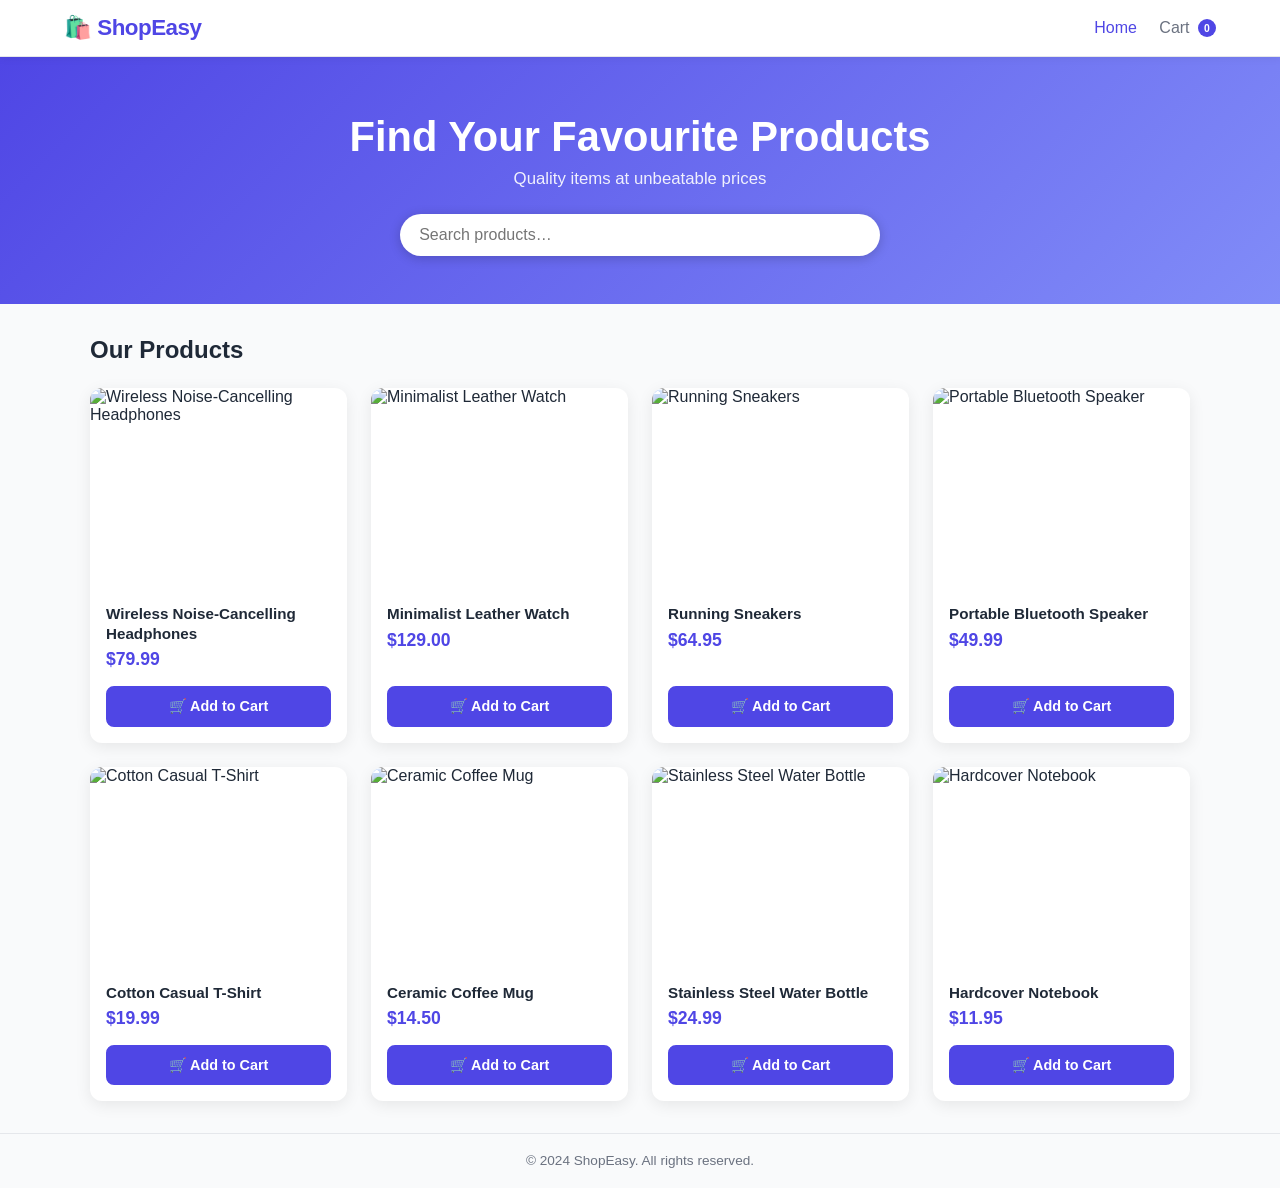
==== index.html @ 632b79fd "Add MVP shopping website: index.html, cart.html, style.css, script.js, README.md Agent-Logs-Url: htt" ====
<!DOCTYPE html>
<html lang="en">
<head>
  <meta charset="UTF-8" />
  <meta name="viewport" content="width=device-width, initial-scale=1.0" />
  <title>ShopEasy – Home</title>
  <link rel="stylesheet" href="style.css" />
</head>
<body>

  <!-- ===== NAVIGATION ===== -->
  <header class="navbar">
    <a href="index.html" class="logo">🛍️ ShopEasy</a>
    <nav class="nav-links">
      <a href="index.html" class="active">Home</a>
      <a href="cart.html" class="cart-link">
        Cart <span class="cart-badge" id="cart-count">0</span>
      </a>
    </nav>
  </header>

  <!-- ===== HERO / SEARCH ===== -->
  <section class="hero">
    <h1>Find Your Favourite Products</h1>
    <p>Quality items at unbeatable prices</p>
    <input
      type="search"
      id="search-input"
      class="search-bar"
      placeholder="Search products…"
      aria-label="Search products"
    />
  </section>

  <!-- ===== PRODUCT GRID ===== -->
  <main class="container">
    <h2 class="section-title">Our Products</h2>
    <p id="no-results" class="no-results hidden">No products match your search.</p>

    <div class="product-grid" id="product-grid">
      <!-- Products are rendered by script.js -->
    </div>
  </main>

  <!-- ===== FOOTER ===== -->
  <footer class="footer">
    <p>&copy; 2024 ShopEasy. All rights reserved.</p>
  </footer>

  <script src="script.js"></script>
</body>
</html>
---- style.css ----
/* ===========================================
   style.css – ShopEasy MVP Shopping Website
   =========================================== */

/* ---------- CSS Reset & Base ---------- */
*, *::before, *::after {
  box-sizing: border-box;
  margin: 0;
  padding: 0;
}

:root {
  --primary:    #4f46e5;   /* indigo */
  --primary-h:  #4338ca;
  --danger:     #ef4444;
  --danger-h:   #dc2626;
  --text:       #1f2937;
  --muted:      #6b7280;
  --bg:         #f9fafb;
  --card-bg:    #ffffff;
  --border:     #e5e7eb;
  --radius:     12px;
  --shadow:     0 4px 16px rgba(0,0,0,.08);
  --transition: .2s ease;
}

html { scroll-behavior: smooth; }

body {
  font-family: 'Segoe UI', Tahoma, Geneva, Verdana, sans-serif;
  background: var(--bg);
  color: var(--text);
  min-height: 100vh;
  display: flex;
  flex-direction: column;
}

a { text-decoration: none; color: inherit; }
img { display: block; max-width: 100%; }

/* ---------- Utility ---------- */
.hidden { display: none !important; }

.container {
  width: min(1100px, 92%);
  margin-inline: auto;
  padding-block: 2rem;
}

/* ---------- Navbar ---------- */
.navbar {
  position: sticky;
  top: 0;
  z-index: 100;
  background: #fff;
  border-bottom: 1px solid var(--border);
  box-shadow: 0 2px 8px rgba(0,0,0,.05);
  display: flex;
  align-items: center;
  justify-content: space-between;
  padding: .9rem 5%;
}

.logo {
  font-size: 1.4rem;
  font-weight: 700;
  color: var(--primary);
  letter-spacing: -.5px;
}

.nav-links {
  display: flex;
  gap: 1.4rem;
  align-items: center;
}

.nav-links a {
  font-weight: 500;
  color: var(--muted);
  transition: color var(--transition);
}

.nav-links a:hover,
.nav-links a.active { color: var(--primary); }

/* Cart badge */
.cart-link { position: relative; }

.cart-badge {
  display: inline-flex;
  align-items: center;
  justify-content: center;
  background: var(--primary);
  color: #fff;
  font-size: .65rem;
  font-weight: 700;
  min-width: 18px;
  height: 18px;
  border-radius: 50%;
  padding: 0 4px;
  margin-left: 4px;
  vertical-align: middle;
  transition: background var(--transition), transform var(--transition);
}

.cart-badge.bump {
  background: var(--danger);
  transform: scale(1.4);
}

/* ---------- Hero / Search ---------- */
.hero {
  background: linear-gradient(135deg, var(--primary) 0%, #818cf8 100%);
  color: #fff;
  text-align: center;
  padding: 3.5rem 1rem 3rem;
}

.hero h1 {
  font-size: clamp(1.6rem, 4vw, 2.6rem);
  margin-bottom: .5rem;
}

.hero p {
  font-size: 1.05rem;
  opacity: .9;
  margin-bottom: 1.6rem;
}

.search-bar {
  width: min(480px, 90%);
  padding: .75rem 1.2rem;
  border: none;
  border-radius: 999px;
  font-size: 1rem;
  outline: none;
  box-shadow: 0 2px 12px rgba(0,0,0,.2);
  transition: box-shadow var(--transition);
}

.search-bar:focus {
  box-shadow: 0 4px 18px rgba(0,0,0,.3);
}

/* ---------- Section title ---------- */
.section-title {
  font-size: 1.5rem;
  margin-bottom: 1.5rem;
  color: var(--text);
}

.no-results {
  color: var(--muted);
  font-size: 1rem;
  margin-bottom: 1rem;
}

/* ---------- Product Grid ---------- */
.product-grid {
  display: grid;
  grid-template-columns: repeat(auto-fill, minmax(220px, 1fr));
  gap: 1.5rem;
}

/* ---------- Product Card ---------- */
.product-card {
  background: var(--card-bg);
  border-radius: var(--radius);
  box-shadow: var(--shadow);
  overflow: hidden;
  display: flex;
  flex-direction: column;
  transition: transform var(--transition), box-shadow var(--transition);
}

.product-card:hover {
  transform: translateY(-6px);
  box-shadow: 0 10px 28px rgba(0,0,0,.14);
}

.product-card img {
  width: 100%;
  height: 200px;
  object-fit: cover;
  transition: transform .4s ease;
}

.product-card:hover img {
  transform: scale(1.05);
}

.card-body {
  padding: 1rem;
  display: flex;
  flex-direction: column;
  flex: 1;
}

.card-body h3 {
  font-size: .95rem;
  font-weight: 600;
  margin-bottom: .35rem;
  line-height: 1.3;
}

.card-body .price {
  font-size: 1.1rem;
  font-weight: 700;
  color: var(--primary);
  margin-bottom: 1rem;
}

.card-body .btn {
  margin-top: auto;
}

/* ---------- Buttons ---------- */
.btn {
  display: inline-flex;
  align-items: center;
  justify-content: center;
  gap: .4rem;
  padding: .6rem 1.2rem;
  border-radius: 8px;
  font-size: .9rem;
  font-weight: 600;
  cursor: pointer;
  border: 2px solid transparent;
  transition: background var(--transition), color var(--transition),
              border-color var(--transition), transform var(--transition);
}

.btn:active { transform: scale(.97); }

.btn-primary {
  background: var(--primary);
  color: #fff;
  border-color: var(--primary);
}

.btn-primary:hover {
  background: var(--primary-h);
  border-color: var(--primary-h);
}

.btn-danger {
  background: var(--danger);
  color: #fff;
  border-color: var(--danger);
  padding: .4rem .8rem;
  font-size: .8rem;
  border-radius: 6px;
}

.btn-danger:hover {
  background: var(--danger-h);
  border-color: var(--danger-h);
}

.btn-outline {
  background: transparent;
  color: var(--primary);
  border-color: var(--primary);
  display: block;
  text-align: center;
}

.btn-outline:hover {
  background: var(--primary);
  color: #fff;
}

.btn-full { width: 100%; }

/* ---------- Cart Page ---------- */
.cart-page { flex: 1; }

/* Empty state */
.empty-cart {
  text-align: center;
  padding: 4rem 1rem;
  color: var(--muted);
}

.empty-cart p { font-size: 1.2rem; margin-bottom: 1.2rem; }

/* Cart layout */
#cart-content {
  display: grid;
  grid-template-columns: 1fr 300px;
  gap: 2rem;
  align-items: start;
}

/* Individual cart row */
.cart-item {
  background: var(--card-bg);
  border-radius: var(--radius);
  box-shadow: var(--shadow);
  display: flex;
  align-items: center;
  gap: 1rem;
  padding: 1rem;
  margin-bottom: 1rem;
  transition: opacity var(--transition);
}

.cart-item img {
  width: 80px;
  height: 80px;
  object-fit: cover;
  border-radius: 8px;
  flex-shrink: 0;
}

.cart-item-details { flex: 1; }

.cart-item-details h3 {
  font-size: .95rem;
  margin-bottom: .3rem;
}

.cart-item-details .price {
  color: var(--primary);
  font-weight: 700;
}

.qty-controls {
  display: flex;
  align-items: center;
  gap: .5rem;
  margin-top: .4rem;
}

.qty-btn {
  width: 26px;
  height: 26px;
  border: 1px solid var(--border);
  border-radius: 50%;
  background: #fff;
  font-size: 1rem;
  font-weight: 700;
  cursor: pointer;
  display: flex;
  align-items: center;
  justify-content: center;
  transition: background var(--transition);
}

.qty-btn:hover { background: var(--bg); }

.qty-value { min-width: 22px; text-align: center; font-weight: 600; }

/* Order summary card */
.cart-summary {
  background: var(--card-bg);
  border-radius: var(--radius);
  box-shadow: var(--shadow);
  padding: 1.4rem;
  position: sticky;
  top: 80px;
  display: flex;
  flex-direction: column;
  gap: .9rem;
}

.cart-summary h3 { font-size: 1.1rem; margin-bottom: .2rem; }

.summary-row {
  display: flex;
  justify-content: space-between;
  font-size: .95rem;
  color: var(--muted);
}

.summary-total {
  font-size: 1.1rem;
  font-weight: 700;
  color: var(--text);
  border-top: 1px solid var(--border);
  padding-top: .8rem;
  margin-top: .2rem;
}

/* ---------- Footer ---------- */
.footer {
  text-align: center;
  padding: 1.2rem;
  color: var(--muted);
  font-size: .85rem;
  border-top: 1px solid var(--border);
  margin-top: auto;
}

/* ---------- Toast notification ---------- */
.toast {
  position: fixed;
  bottom: 1.5rem;
  right: 1.5rem;
  background: #1f2937;
  color: #fff;
  padding: .8rem 1.4rem;
  border-radius: 8px;
  font-size: .9rem;
  box-shadow: 0 4px 16px rgba(0,0,0,.25);
  opacity: 0;
  transform: translateY(12px);
  transition: opacity .3s ease, transform .3s ease;
  pointer-events: none;
  z-index: 999;
}

.toast.show {
  opacity: 1;
  transform: translateY(0);
}

/* ---------- Responsive ---------- */
@media (max-width: 700px) {
  #cart-content {
    grid-template-columns: 1fr;
  }

  .cart-summary {
    position: static;
  }
}

@media (max-width: 480px) {
  .navbar { padding: .75rem 4%; }
  .logo { font-size: 1.2rem; }

  .cart-item { flex-wrap: wrap; }
  .cart-item img { width: 60px; height: 60px; }
}
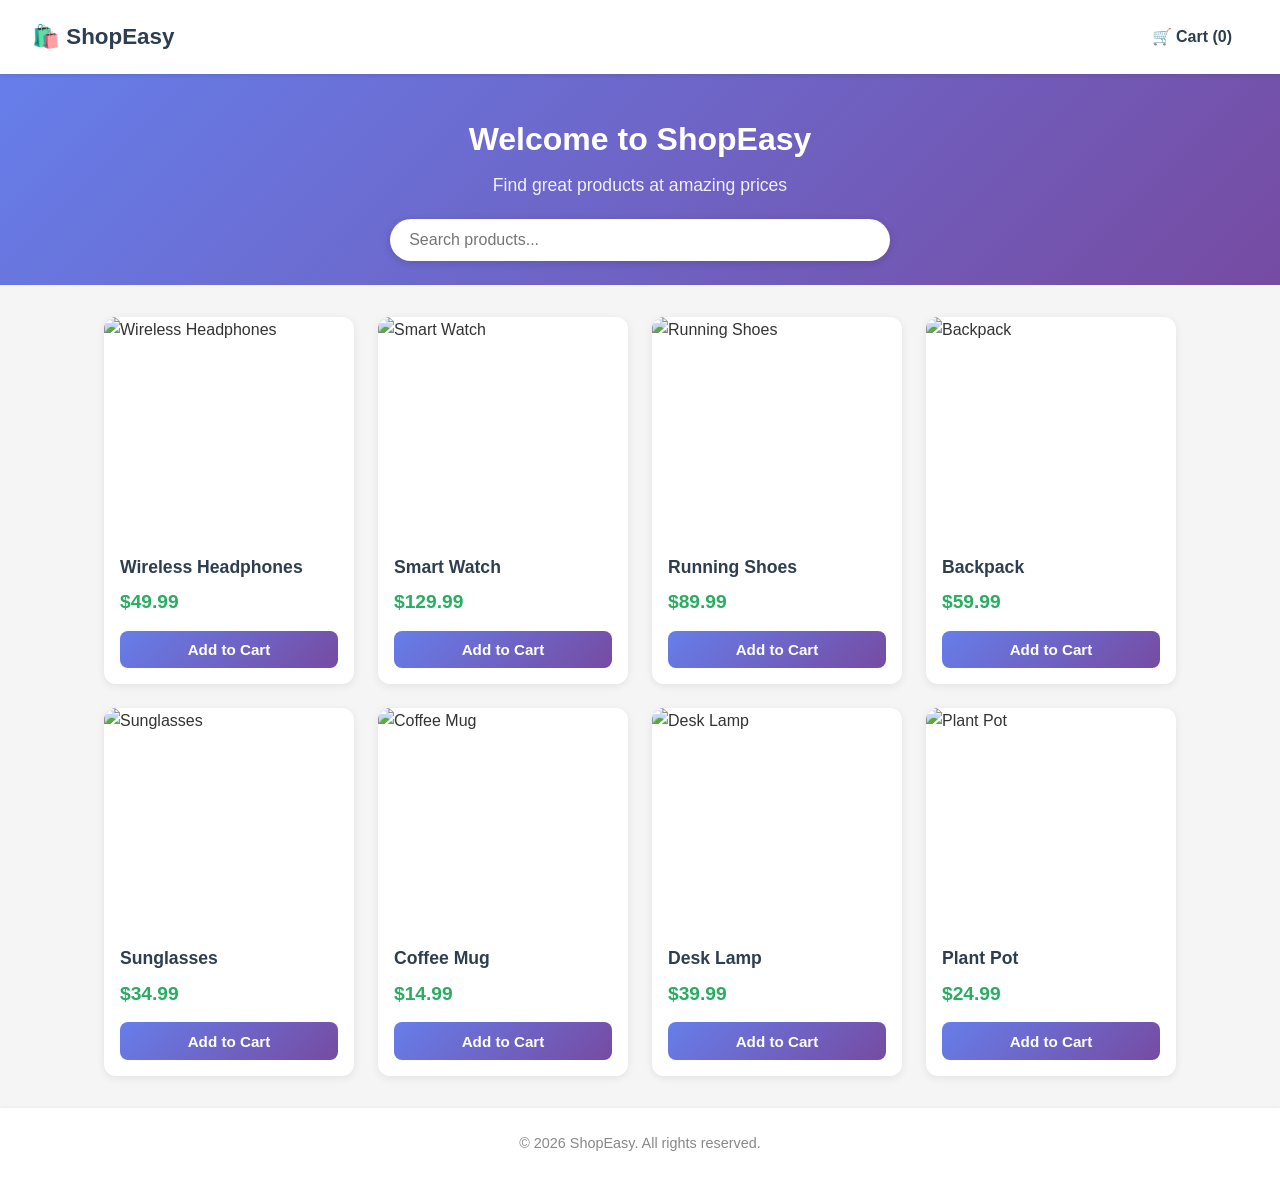
==== commit bdb72be9: "Create MVP shopping website with home page, cart, styles, and JS logic Agent-Logs-Url: https://githu" ====
--- a/index.html
+++ b/index.html
@@ -1,52 +1,46 @@
 <!DOCTYPE html>
 <html lang="en">
 <head>
-  <meta charset="UTF-8" />
-  <meta name="viewport" content="width=device-width, initial-scale=1.0" />
-  <title>ShopEasy – Home</title>
-  <link rel="stylesheet" href="style.css" />
+  <meta charset="UTF-8">
+  <meta name="viewport" content="width=device-width, initial-scale=1.0">
+  <title>ShopEasy - Home</title>
+  <!-- Link to our stylesheet -->
+  <link rel="stylesheet" href="style.css">
 </head>
 <body>
 
-  <!-- ===== NAVIGATION ===== -->
-  <header class="navbar">
+  <!-- ========== NAVIGATION BAR ========== -->
+  <nav class="navbar">
     <a href="index.html" class="logo">🛍️ ShopEasy</a>
-    <nav class="nav-links">
-      <a href="index.html" class="active">Home</a>
-      <a href="cart.html" class="cart-link">
-        Cart <span class="cart-badge" id="cart-count">0</span>
-      </a>
-    </nav>
+    <a href="cart.html" class="cart-link">
+      🛒 Cart (<span id="cart-count">0</span>)
+    </a>
+  </nav>
+
+  <!-- ========== HERO / SEARCH SECTION ========== -->
+  <header class="hero">
+    <h1>Welcome to ShopEasy</h1>
+    <p>Find great products at amazing prices</p>
+    <!-- Search bar to filter products -->
+    <input
+      type="text"
+      id="search-bar"
+      placeholder="Search products..."
+      aria-label="Search products"
+    >
   </header>
 
-  <!-- ===== HERO / SEARCH ===== -->
-  <section class="hero">
-    <h1>Find Your Favourite Products</h1>
-    <p>Quality items at unbeatable prices</p>
-    <input
-      type="search"
-      id="search-input"
-      class="search-bar"
-      placeholder="Search products…"
-      aria-label="Search products"
-    />
-  </section>
-
-  <!-- ===== PRODUCT GRID ===== -->
-  <main class="container">
-    <h2 class="section-title">Our Products</h2>
-    <p id="no-results" class="no-results hidden">No products match your search.</p>
-
-    <div class="product-grid" id="product-grid">
-      <!-- Products are rendered by script.js -->
-    </div>
+  <!-- ========== PRODUCTS GRID ========== -->
+  <main class="products-container" id="products-container">
+    <!-- Products are rendered dynamically by script.js -->
   </main>
 
-  <!-- ===== FOOTER ===== -->
+  <!-- ========== FOOTER ========== -->
   <footer class="footer">
-    <p>&copy; 2024 ShopEasy. All rights reserved.</p>
+    <p>&copy; 2026 ShopEasy. All rights reserved.</p>
   </footer>
 
+  <!-- Link to our JavaScript file -->
   <script src="script.js"></script>
 </body>
 </html>
--- a/style.css
+++ b/style.css
@@ -1,308 +1,219 @@
-/* ===========================================
-   style.css – ShopEasy MVP Shopping Website
-   =========================================== */
-
-/* ---------- CSS Reset & Base ---------- */
-*, *::before, *::after {
-  box-sizing: border-box;
+/* ============================================================
+   GLOBAL RESET & BASE STYLES
+   ============================================================ */
+
+/* Remove default margin/padding and set a consistent box model */
+*,
+*::before,
+*::after {
   margin: 0;
   padding: 0;
-}
-
-:root {
-  --primary:    #4f46e5;   /* indigo */
-  --primary-h:  #4338ca;
-  --danger:     #ef4444;
-  --danger-h:   #dc2626;
-  --text:       #1f2937;
-  --muted:      #6b7280;
-  --bg:         #f9fafb;
-  --card-bg:    #ffffff;
-  --border:     #e5e7eb;
-  --radius:     12px;
-  --shadow:     0 4px 16px rgba(0,0,0,.08);
-  --transition: .2s ease;
-}
-
-html { scroll-behavior: smooth; }
-
+  box-sizing: border-box;
+}
+
+/* Base font and background */
 body {
-  font-family: 'Segoe UI', Tahoma, Geneva, Verdana, sans-serif;
-  background: var(--bg);
-  color: var(--text);
+  font-family: -apple-system, BlinkMacSystemFont, "Segoe UI", Roboto,
+    Oxygen, Ubuntu, Cantarell, sans-serif;
+  background-color: #f5f5f5;
+  color: #333;
+  line-height: 1.6;
   min-height: 100vh;
   display: flex;
   flex-direction: column;
 }
 
-a { text-decoration: none; color: inherit; }
-img { display: block; max-width: 100%; }
-
-/* ---------- Utility ---------- */
-.hidden { display: none !important; }
-
-.container {
-  width: min(1100px, 92%);
-  margin-inline: auto;
-  padding-block: 2rem;
-}
-
-/* ---------- Navbar ---------- */
+a {
+  text-decoration: none;
+  color: inherit;
+}
+
+/* ============================================================
+   NAVIGATION BAR
+   ============================================================ */
 .navbar {
+  display: flex;
+  justify-content: space-between;
+  align-items: center;
+  padding: 1rem 2rem;
+  background-color: #fff;
+  box-shadow: 0 2px 4px rgba(0, 0, 0, 0.08);
   position: sticky;
   top: 0;
   z-index: 100;
-  background: #fff;
-  border-bottom: 1px solid var(--border);
-  box-shadow: 0 2px 8px rgba(0,0,0,.05);
-  display: flex;
-  align-items: center;
-  justify-content: space-between;
-  padding: .9rem 5%;
 }
 
 .logo {
   font-size: 1.4rem;
   font-weight: 700;
-  color: var(--primary);
-  letter-spacing: -.5px;
-}
-
-.nav-links {
-  display: flex;
-  gap: 1.4rem;
-  align-items: center;
-}
-
-.nav-links a {
-  font-weight: 500;
-  color: var(--muted);
-  transition: color var(--transition);
-}
-
-.nav-links a:hover,
-.nav-links a.active { color: var(--primary); }
-
-/* Cart badge */
-.cart-link { position: relative; }
-
-.cart-badge {
-  display: inline-flex;
-  align-items: center;
-  justify-content: center;
-  background: var(--primary);
+  color: #2c3e50;
+}
+
+.cart-link {
+  font-size: 1rem;
+  font-weight: 600;
+  color: #2c3e50;
+  padding: 0.5rem 1rem;
+  border-radius: 8px;
+  transition: background-color 0.2s ease;
+}
+
+.cart-link:hover {
+  background-color: #eef2f7;
+}
+
+/* ============================================================
+   HERO / SEARCH SECTION
+   ============================================================ */
+.hero {
+  text-align: center;
+  padding: 2.5rem 1rem 1.5rem;
+  background: linear-gradient(135deg, #667eea 0%, #764ba2 100%);
   color: #fff;
-  font-size: .65rem;
-  font-weight: 700;
-  min-width: 18px;
-  height: 18px;
-  border-radius: 50%;
-  padding: 0 4px;
-  margin-left: 4px;
-  vertical-align: middle;
-  transition: background var(--transition), transform var(--transition);
-}
-
-.cart-badge.bump {
-  background: var(--danger);
-  transform: scale(1.4);
-}
-
-/* ---------- Hero / Search ---------- */
-.hero {
-  background: linear-gradient(135deg, var(--primary) 0%, #818cf8 100%);
-  color: #fff;
-  text-align: center;
-  padding: 3.5rem 1rem 3rem;
 }
 
 .hero h1 {
-  font-size: clamp(1.6rem, 4vw, 2.6rem);
-  margin-bottom: .5rem;
+  font-size: 2rem;
+  margin-bottom: 0.4rem;
 }
 
 .hero p {
-  font-size: 1.05rem;
-  opacity: .9;
-  margin-bottom: 1.6rem;
-}
-
-.search-bar {
-  width: min(480px, 90%);
-  padding: .75rem 1.2rem;
+  font-size: 1.1rem;
+  margin-bottom: 1.2rem;
+  opacity: 0.9;
+}
+
+/* Search bar */
+#search-bar {
+  width: 90%;
+  max-width: 500px;
+  padding: 0.75rem 1.2rem;
   border: none;
-  border-radius: 999px;
+  border-radius: 30px;
   font-size: 1rem;
   outline: none;
-  box-shadow: 0 2px 12px rgba(0,0,0,.2);
-  transition: box-shadow var(--transition);
-}
-
-.search-bar:focus {
-  box-shadow: 0 4px 18px rgba(0,0,0,.3);
-}
-
-/* ---------- Section title ---------- */
-.section-title {
-  font-size: 1.5rem;
-  margin-bottom: 1.5rem;
-  color: var(--text);
-}
-
-.no-results {
-  color: var(--muted);
-  font-size: 1rem;
-  margin-bottom: 1rem;
-}
-
-/* ---------- Product Grid ---------- */
-.product-grid {
+  box-shadow: 0 2px 8px rgba(0, 0, 0, 0.15);
+  transition: box-shadow 0.2s ease;
+}
+
+#search-bar:focus {
+  box-shadow: 0 4px 16px rgba(0, 0, 0, 0.25);
+}
+
+/* ============================================================
+   PRODUCTS GRID
+   ============================================================ */
+.products-container {
   display: grid;
-  grid-template-columns: repeat(auto-fill, minmax(220px, 1fr));
+  grid-template-columns: repeat(auto-fill, minmax(250px, 1fr));
   gap: 1.5rem;
-}
-
-/* ---------- Product Card ---------- */
+  padding: 2rem;
+  max-width: 1200px;
+  margin: 0 auto;
+  flex: 1; /* push footer down */
+}
+
+/* Individual product card */
 .product-card {
-  background: var(--card-bg);
-  border-radius: var(--radius);
-  box-shadow: var(--shadow);
+  background: #fff;
+  border-radius: 12px;
   overflow: hidden;
+  box-shadow: 0 2px 8px rgba(0, 0, 0, 0.08);
+  transition: transform 0.2s ease, box-shadow 0.2s ease;
   display: flex;
   flex-direction: column;
-  transition: transform var(--transition), box-shadow var(--transition);
-}
-
+}
+
+/* Hover animation for product cards */
 .product-card:hover {
-  transform: translateY(-6px);
-  box-shadow: 0 10px 28px rgba(0,0,0,.14);
+  transform: translateY(-4px);
+  box-shadow: 0 8px 24px rgba(0, 0, 0, 0.12);
 }
 
 .product-card img {
   width: 100%;
-  height: 200px;
+  height: 220px;
   object-fit: cover;
-  transition: transform .4s ease;
-}
-
-.product-card:hover img {
-  transform: scale(1.05);
-}
-
-.card-body {
+}
+
+.product-info {
   padding: 1rem;
   display: flex;
   flex-direction: column;
   flex: 1;
 }
 
-.card-body h3 {
-  font-size: .95rem;
-  font-weight: 600;
-  margin-bottom: .35rem;
-  line-height: 1.3;
-}
-
-.card-body .price {
+.product-info h3 {
   font-size: 1.1rem;
+  margin-bottom: 0.4rem;
+  color: #2c3e50;
+}
+
+.product-info .price {
+  font-size: 1.2rem;
   font-weight: 700;
-  color: var(--primary);
-  margin-bottom: 1rem;
-}
-
-.card-body .btn {
-  margin-top: auto;
-}
-
-/* ---------- Buttons ---------- */
+  color: #27ae60;
+  margin-bottom: 0.8rem;
+}
+
+/* "Add to Cart" button */
 .btn {
-  display: inline-flex;
-  align-items: center;
-  justify-content: center;
-  gap: .4rem;
-  padding: .6rem 1.2rem;
+  display: inline-block;
+  padding: 0.65rem 1.2rem;
+  background: linear-gradient(135deg, #667eea 0%, #764ba2 100%);
+  color: #fff;
+  border: none;
   border-radius: 8px;
-  font-size: .9rem;
+  font-size: 0.95rem;
   font-weight: 600;
   cursor: pointer;
-  border: 2px solid transparent;
-  transition: background var(--transition), color var(--transition),
-              border-color var(--transition), transform var(--transition);
-}
-
-.btn:active { transform: scale(.97); }
-
-.btn-primary {
-  background: var(--primary);
-  color: #fff;
-  border-color: var(--primary);
-}
-
-.btn-primary:hover {
-  background: var(--primary-h);
-  border-color: var(--primary-h);
-}
-
-.btn-danger {
-  background: var(--danger);
-  color: #fff;
-  border-color: var(--danger);
-  padding: .4rem .8rem;
-  font-size: .8rem;
-  border-radius: 6px;
-}
-
-.btn-danger:hover {
-  background: var(--danger-h);
-  border-color: var(--danger-h);
-}
-
-.btn-outline {
-  background: transparent;
-  color: var(--primary);
-  border-color: var(--primary);
-  display: block;
-  text-align: center;
-}
-
-.btn-outline:hover {
-  background: var(--primary);
-  color: #fff;
-}
-
-.btn-full { width: 100%; }
-
-/* ---------- Cart Page ---------- */
-.cart-page { flex: 1; }
-
-/* Empty state */
-.empty-cart {
-  text-align: center;
-  padding: 4rem 1rem;
-  color: var(--muted);
-}
-
-.empty-cart p { font-size: 1.2rem; margin-bottom: 1.2rem; }
-
-/* Cart layout */
-#cart-content {
-  display: grid;
-  grid-template-columns: 1fr 300px;
-  gap: 2rem;
-  align-items: start;
-}
-
-/* Individual cart row */
+  text-align: center;
+  transition: opacity 0.2s ease, transform 0.1s ease;
+  margin-top: auto; /* push button to bottom of card */
+}
+
+.btn:hover {
+  opacity: 0.9;
+  transform: scale(1.02);
+}
+
+.btn:active {
+  transform: scale(0.98);
+}
+
+/* Brief "Added!" feedback style */
+.btn.added {
+  background: #27ae60;
+  pointer-events: none;
+}
+
+/* ============================================================
+   CART PAGE
+   ============================================================ */
+.cart-page {
+  max-width: 800px;
+  margin: 0 auto;
+  padding: 2rem 1rem;
+  flex: 1;
+}
+
+.cart-page h1 {
+  font-size: 1.8rem;
+  margin-bottom: 1.5rem;
+  color: #2c3e50;
+}
+
+/* Individual cart item row */
 .cart-item {
-  background: var(--card-bg);
-  border-radius: var(--radius);
-  box-shadow: var(--shadow);
   display: flex;
   align-items: center;
   gap: 1rem;
   padding: 1rem;
+  background: #fff;
+  border-radius: 10px;
   margin-bottom: 1rem;
-  transition: opacity var(--transition);
+  box-shadow: 0 2px 6px rgba(0, 0, 0, 0.06);
+  transition: opacity 0.3s ease;
 }
 
 .cart-item img {
@@ -310,126 +221,143 @@
   height: 80px;
   object-fit: cover;
   border-radius: 8px;
-  flex-shrink: 0;
-}
-
-.cart-item-details { flex: 1; }
+}
+
+.cart-item-details {
+  flex: 1;
+}
 
 .cart-item-details h3 {
-  font-size: .95rem;
-  margin-bottom: .3rem;
+  font-size: 1rem;
+  margin-bottom: 0.25rem;
 }
 
 .cart-item-details .price {
-  color: var(--primary);
   font-weight: 700;
-}
-
-.qty-controls {
+  color: #27ae60;
+}
+
+/* Quantity controls */
+.quantity-controls {
   display: flex;
   align-items: center;
-  gap: .5rem;
-  margin-top: .4rem;
-}
-
-.qty-btn {
-  width: 26px;
-  height: 26px;
-  border: 1px solid var(--border);
-  border-radius: 50%;
-  background: #fff;
+  gap: 0.5rem;
+}
+
+.quantity-controls button {
+  width: 30px;
+  height: 30px;
+  border: 1px solid #ddd;
+  border-radius: 6px;
+  background: #f9f9f9;
   font-size: 1rem;
-  font-weight: 700;
   cursor: pointer;
   display: flex;
   align-items: center;
   justify-content: center;
-  transition: background var(--transition);
-}
-
-.qty-btn:hover { background: var(--bg); }
-
-.qty-value { min-width: 22px; text-align: center; font-weight: 600; }
-
-/* Order summary card */
+  transition: background 0.2s ease;
+}
+
+.quantity-controls button:hover {
+  background: #eee;
+}
+
+.quantity-controls span {
+  font-weight: 600;
+  min-width: 20px;
+  text-align: center;
+}
+
+/* Remove button */
+.remove-btn {
+  padding: 0.4rem 0.8rem;
+  background: #e74c3c;
+  color: #fff;
+  border: none;
+  border-radius: 6px;
+  font-size: 0.85rem;
+  cursor: pointer;
+  transition: opacity 0.2s ease;
+}
+
+.remove-btn:hover {
+  opacity: 0.85;
+}
+
+/* Cart summary */
 .cart-summary {
-  background: var(--card-bg);
-  border-radius: var(--radius);
-  box-shadow: var(--shadow);
-  padding: 1.4rem;
-  position: sticky;
-  top: 80px;
-  display: flex;
-  flex-direction: column;
-  gap: .9rem;
-}
-
-.cart-summary h3 { font-size: 1.1rem; margin-bottom: .2rem; }
-
-.summary-row {
-  display: flex;
-  justify-content: space-between;
-  font-size: .95rem;
-  color: var(--muted);
-}
-
-.summary-total {
-  font-size: 1.1rem;
+  margin-top: 1.5rem;
+  padding: 1.5rem;
+  background: #fff;
+  border-radius: 10px;
+  box-shadow: 0 2px 6px rgba(0, 0, 0, 0.06);
+  text-align: right;
+}
+
+.cart-summary .total {
+  font-size: 1.4rem;
   font-weight: 700;
-  color: var(--text);
-  border-top: 1px solid var(--border);
-  padding-top: .8rem;
-  margin-top: .2rem;
-}
-
-/* ---------- Footer ---------- */
+  color: #2c3e50;
+}
+
+/* Empty cart message */
+.empty-cart-message {
+  text-align: center;
+  padding: 3rem 1rem;
+  display: none; /* shown via JS when cart is empty */
+}
+
+.empty-cart-message p {
+  font-size: 1.2rem;
+  margin-bottom: 1rem;
+  color: #777;
+}
+
+/* ============================================================
+   FOOTER
+   ============================================================ */
 .footer {
   text-align: center;
-  padding: 1.2rem;
-  color: var(--muted);
-  font-size: .85rem;
-  border-top: 1px solid var(--border);
-  margin-top: auto;
-}
-
-/* ---------- Toast notification ---------- */
-.toast {
-  position: fixed;
-  bottom: 1.5rem;
-  right: 1.5rem;
-  background: #1f2937;
-  color: #fff;
-  padding: .8rem 1.4rem;
-  border-radius: 8px;
-  font-size: .9rem;
-  box-shadow: 0 4px 16px rgba(0,0,0,.25);
-  opacity: 0;
-  transform: translateY(12px);
-  transition: opacity .3s ease, transform .3s ease;
-  pointer-events: none;
-  z-index: 999;
-}
-
-.toast.show {
-  opacity: 1;
-  transform: translateY(0);
-}
-
-/* ---------- Responsive ---------- */
-@media (max-width: 700px) {
-  #cart-content {
-    grid-template-columns: 1fr;
+  padding: 1.5rem;
+  background: #fff;
+  color: #888;
+  font-size: 0.9rem;
+  box-shadow: 0 -1px 4px rgba(0, 0, 0, 0.04);
+}
+
+/* ============================================================
+   RESPONSIVE DESIGN — MOBILE FRIENDLY
+   ============================================================ */
+@media (max-width: 600px) {
+  .navbar {
+    padding: 0.8rem 1rem;
+  }
+
+  .hero h1 {
+    font-size: 1.5rem;
+  }
+
+  .products-container {
+    grid-template-columns: repeat(auto-fill, minmax(160px, 1fr));
+    gap: 1rem;
+    padding: 1rem;
+  }
+
+  .product-card img {
+    height: 160px;
+  }
+
+  .cart-item {
+    flex-direction: column;
+    text-align: center;
+  }
+
+  .cart-item img {
+    width: 100px;
+    height: 100px;
   }
 
   .cart-summary {
-    position: static;
-  }
-}
-
-@media (max-width: 480px) {
-  .navbar { padding: .75rem 4%; }
-  .logo { font-size: 1.2rem; }
-
-  .cart-item { flex-wrap: wrap; }
-  .cart-item img { width: 60px; height: 60px; }
-}
+    text-align: center;
+  }
+}
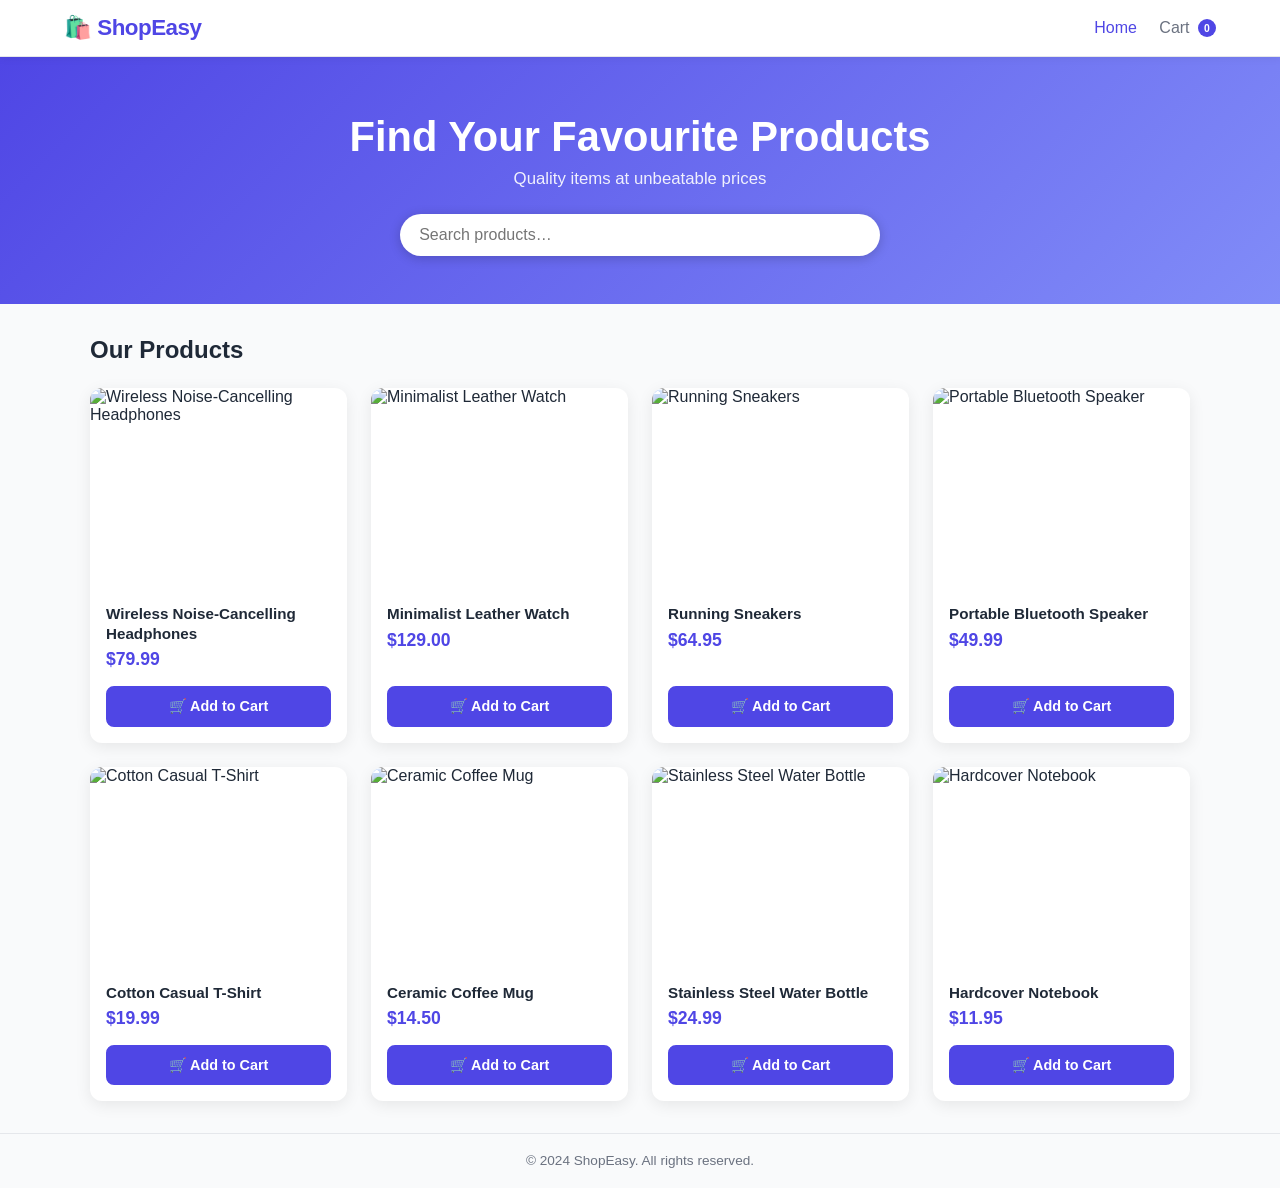
==== commit a28ed562: "Merge pull request #1 from aravind-70/copilot/create-basic-mvp-shopping-website Add MVP shopping web" ====
--- a/index.html
+++ b/index.html
@@ -1,46 +1,52 @@
 <!DOCTYPE html>
 <html lang="en">
 <head>
-  <meta charset="UTF-8">
-  <meta name="viewport" content="width=device-width, initial-scale=1.0">
-  <title>ShopEasy - Home</title>
-  <!-- Link to our stylesheet -->
-  <link rel="stylesheet" href="style.css">
+  <meta charset="UTF-8" />
+  <meta name="viewport" content="width=device-width, initial-scale=1.0" />
+  <title>ShopEasy – Home</title>
+  <link rel="stylesheet" href="style.css" />
 </head>
 <body>
 
-  <!-- ========== NAVIGATION BAR ========== -->
-  <nav class="navbar">
+  <!-- ===== NAVIGATION ===== -->
+  <header class="navbar">
     <a href="index.html" class="logo">🛍️ ShopEasy</a>
-    <a href="cart.html" class="cart-link">
-      🛒 Cart (<span id="cart-count">0</span>)
-    </a>
-  </nav>
-
-  <!-- ========== HERO / SEARCH SECTION ========== -->
-  <header class="hero">
-    <h1>Welcome to ShopEasy</h1>
-    <p>Find great products at amazing prices</p>
-    <!-- Search bar to filter products -->
-    <input
-      type="text"
-      id="search-bar"
-      placeholder="Search products..."
-      aria-label="Search products"
-    >
+    <nav class="nav-links">
+      <a href="index.html" class="active">Home</a>
+      <a href="cart.html" class="cart-link">
+        Cart <span class="cart-badge" id="cart-count">0</span>
+      </a>
+    </nav>
   </header>
 
-  <!-- ========== PRODUCTS GRID ========== -->
-  <main class="products-container" id="products-container">
-    <!-- Products are rendered dynamically by script.js -->
+  <!-- ===== HERO / SEARCH ===== -->
+  <section class="hero">
+    <h1>Find Your Favourite Products</h1>
+    <p>Quality items at unbeatable prices</p>
+    <input
+      type="search"
+      id="search-input"
+      class="search-bar"
+      placeholder="Search products…"
+      aria-label="Search products"
+    />
+  </section>
+
+  <!-- ===== PRODUCT GRID ===== -->
+  <main class="container">
+    <h2 class="section-title">Our Products</h2>
+    <p id="no-results" class="no-results hidden">No products match your search.</p>
+
+    <div class="product-grid" id="product-grid">
+      <!-- Products are rendered by script.js -->
+    </div>
   </main>
 
-  <!-- ========== FOOTER ========== -->
+  <!-- ===== FOOTER ===== -->
   <footer class="footer">
-    <p>&copy; 2026 ShopEasy. All rights reserved.</p>
+    <p>&copy; 2024 ShopEasy. All rights reserved.</p>
   </footer>
 
-  <!-- Link to our JavaScript file -->
   <script src="script.js"></script>
 </body>
 </html>
--- a/style.css
+++ b/style.css
@@ -1,219 +1,308 @@
-/* ============================================================
-   GLOBAL RESET & BASE STYLES
-   ============================================================ */
-
-/* Remove default margin/padding and set a consistent box model */
-*,
-*::before,
-*::after {
+/* ===========================================
+   style.css – ShopEasy MVP Shopping Website
+   =========================================== */
+
+/* ---------- CSS Reset & Base ---------- */
+*, *::before, *::after {
+  box-sizing: border-box;
   margin: 0;
   padding: 0;
-  box-sizing: border-box;
-}
-
-/* Base font and background */
+}
+
+:root {
+  --primary:    #4f46e5;   /* indigo */
+  --primary-h:  #4338ca;
+  --danger:     #ef4444;
+  --danger-h:   #dc2626;
+  --text:       #1f2937;
+  --muted:      #6b7280;
+  --bg:         #f9fafb;
+  --card-bg:    #ffffff;
+  --border:     #e5e7eb;
+  --radius:     12px;
+  --shadow:     0 4px 16px rgba(0,0,0,.08);
+  --transition: .2s ease;
+}
+
+html { scroll-behavior: smooth; }
+
 body {
-  font-family: -apple-system, BlinkMacSystemFont, "Segoe UI", Roboto,
-    Oxygen, Ubuntu, Cantarell, sans-serif;
-  background-color: #f5f5f5;
-  color: #333;
-  line-height: 1.6;
+  font-family: 'Segoe UI', Tahoma, Geneva, Verdana, sans-serif;
+  background: var(--bg);
+  color: var(--text);
   min-height: 100vh;
   display: flex;
   flex-direction: column;
 }
 
-a {
-  text-decoration: none;
-  color: inherit;
-}
-
-/* ============================================================
-   NAVIGATION BAR
-   ============================================================ */
+a { text-decoration: none; color: inherit; }
+img { display: block; max-width: 100%; }
+
+/* ---------- Utility ---------- */
+.hidden { display: none !important; }
+
+.container {
+  width: min(1100px, 92%);
+  margin-inline: auto;
+  padding-block: 2rem;
+}
+
+/* ---------- Navbar ---------- */
 .navbar {
-  display: flex;
-  justify-content: space-between;
-  align-items: center;
-  padding: 1rem 2rem;
-  background-color: #fff;
-  box-shadow: 0 2px 4px rgba(0, 0, 0, 0.08);
   position: sticky;
   top: 0;
   z-index: 100;
+  background: #fff;
+  border-bottom: 1px solid var(--border);
+  box-shadow: 0 2px 8px rgba(0,0,0,.05);
+  display: flex;
+  align-items: center;
+  justify-content: space-between;
+  padding: .9rem 5%;
 }
 
 .logo {
   font-size: 1.4rem;
   font-weight: 700;
-  color: #2c3e50;
-}
-
-.cart-link {
-  font-size: 1rem;
-  font-weight: 600;
-  color: #2c3e50;
-  padding: 0.5rem 1rem;
-  border-radius: 8px;
-  transition: background-color 0.2s ease;
-}
-
-.cart-link:hover {
-  background-color: #eef2f7;
-}
-
-/* ============================================================
-   HERO / SEARCH SECTION
-   ============================================================ */
+  color: var(--primary);
+  letter-spacing: -.5px;
+}
+
+.nav-links {
+  display: flex;
+  gap: 1.4rem;
+  align-items: center;
+}
+
+.nav-links a {
+  font-weight: 500;
+  color: var(--muted);
+  transition: color var(--transition);
+}
+
+.nav-links a:hover,
+.nav-links a.active { color: var(--primary); }
+
+/* Cart badge */
+.cart-link { position: relative; }
+
+.cart-badge {
+  display: inline-flex;
+  align-items: center;
+  justify-content: center;
+  background: var(--primary);
+  color: #fff;
+  font-size: .65rem;
+  font-weight: 700;
+  min-width: 18px;
+  height: 18px;
+  border-radius: 50%;
+  padding: 0 4px;
+  margin-left: 4px;
+  vertical-align: middle;
+  transition: background var(--transition), transform var(--transition);
+}
+
+.cart-badge.bump {
+  background: var(--danger);
+  transform: scale(1.4);
+}
+
+/* ---------- Hero / Search ---------- */
 .hero {
+  background: linear-gradient(135deg, var(--primary) 0%, #818cf8 100%);
+  color: #fff;
   text-align: center;
-  padding: 2.5rem 1rem 1.5rem;
-  background: linear-gradient(135deg, #667eea 0%, #764ba2 100%);
-  color: #fff;
+  padding: 3.5rem 1rem 3rem;
 }
 
 .hero h1 {
-  font-size: 2rem;
-  margin-bottom: 0.4rem;
+  font-size: clamp(1.6rem, 4vw, 2.6rem);
+  margin-bottom: .5rem;
 }
 
 .hero p {
-  font-size: 1.1rem;
-  margin-bottom: 1.2rem;
-  opacity: 0.9;
-}
-
-/* Search bar */
-#search-bar {
-  width: 90%;
-  max-width: 500px;
-  padding: 0.75rem 1.2rem;
+  font-size: 1.05rem;
+  opacity: .9;
+  margin-bottom: 1.6rem;
+}
+
+.search-bar {
+  width: min(480px, 90%);
+  padding: .75rem 1.2rem;
   border: none;
-  border-radius: 30px;
+  border-radius: 999px;
   font-size: 1rem;
   outline: none;
-  box-shadow: 0 2px 8px rgba(0, 0, 0, 0.15);
-  transition: box-shadow 0.2s ease;
-}
-
-#search-bar:focus {
-  box-shadow: 0 4px 16px rgba(0, 0, 0, 0.25);
-}
-
-/* ============================================================
-   PRODUCTS GRID
-   ============================================================ */
-.products-container {
+  box-shadow: 0 2px 12px rgba(0,0,0,.2);
+  transition: box-shadow var(--transition);
+}
+
+.search-bar:focus {
+  box-shadow: 0 4px 18px rgba(0,0,0,.3);
+}
+
+/* ---------- Section title ---------- */
+.section-title {
+  font-size: 1.5rem;
+  margin-bottom: 1.5rem;
+  color: var(--text);
+}
+
+.no-results {
+  color: var(--muted);
+  font-size: 1rem;
+  margin-bottom: 1rem;
+}
+
+/* ---------- Product Grid ---------- */
+.product-grid {
   display: grid;
-  grid-template-columns: repeat(auto-fill, minmax(250px, 1fr));
+  grid-template-columns: repeat(auto-fill, minmax(220px, 1fr));
   gap: 1.5rem;
-  padding: 2rem;
-  max-width: 1200px;
-  margin: 0 auto;
-  flex: 1; /* push footer down */
-}
-
-/* Individual product card */
+}
+
+/* ---------- Product Card ---------- */
 .product-card {
-  background: #fff;
-  border-radius: 12px;
+  background: var(--card-bg);
+  border-radius: var(--radius);
+  box-shadow: var(--shadow);
   overflow: hidden;
-  box-shadow: 0 2px 8px rgba(0, 0, 0, 0.08);
-  transition: transform 0.2s ease, box-shadow 0.2s ease;
   display: flex;
   flex-direction: column;
-}
-
-/* Hover animation for product cards */
+  transition: transform var(--transition), box-shadow var(--transition);
+}
+
 .product-card:hover {
-  transform: translateY(-4px);
-  box-shadow: 0 8px 24px rgba(0, 0, 0, 0.12);
+  transform: translateY(-6px);
+  box-shadow: 0 10px 28px rgba(0,0,0,.14);
 }
 
 .product-card img {
   width: 100%;
-  height: 220px;
+  height: 200px;
   object-fit: cover;
-}
-
-.product-info {
+  transition: transform .4s ease;
+}
+
+.product-card:hover img {
+  transform: scale(1.05);
+}
+
+.card-body {
   padding: 1rem;
   display: flex;
   flex-direction: column;
   flex: 1;
 }
 
-.product-info h3 {
+.card-body h3 {
+  font-size: .95rem;
+  font-weight: 600;
+  margin-bottom: .35rem;
+  line-height: 1.3;
+}
+
+.card-body .price {
   font-size: 1.1rem;
-  margin-bottom: 0.4rem;
-  color: #2c3e50;
-}
-
-.product-info .price {
-  font-size: 1.2rem;
-  font-weight: 700;
-  color: #27ae60;
-  margin-bottom: 0.8rem;
-}
-
-/* "Add to Cart" button */
+  font-weight: 700;
+  color: var(--primary);
+  margin-bottom: 1rem;
+}
+
+.card-body .btn {
+  margin-top: auto;
+}
+
+/* ---------- Buttons ---------- */
 .btn {
-  display: inline-block;
-  padding: 0.65rem 1.2rem;
-  background: linear-gradient(135deg, #667eea 0%, #764ba2 100%);
-  color: #fff;
-  border: none;
+  display: inline-flex;
+  align-items: center;
+  justify-content: center;
+  gap: .4rem;
+  padding: .6rem 1.2rem;
   border-radius: 8px;
-  font-size: 0.95rem;
+  font-size: .9rem;
   font-weight: 600;
   cursor: pointer;
+  border: 2px solid transparent;
+  transition: background var(--transition), color var(--transition),
+              border-color var(--transition), transform var(--transition);
+}
+
+.btn:active { transform: scale(.97); }
+
+.btn-primary {
+  background: var(--primary);
+  color: #fff;
+  border-color: var(--primary);
+}
+
+.btn-primary:hover {
+  background: var(--primary-h);
+  border-color: var(--primary-h);
+}
+
+.btn-danger {
+  background: var(--danger);
+  color: #fff;
+  border-color: var(--danger);
+  padding: .4rem .8rem;
+  font-size: .8rem;
+  border-radius: 6px;
+}
+
+.btn-danger:hover {
+  background: var(--danger-h);
+  border-color: var(--danger-h);
+}
+
+.btn-outline {
+  background: transparent;
+  color: var(--primary);
+  border-color: var(--primary);
+  display: block;
   text-align: center;
-  transition: opacity 0.2s ease, transform 0.1s ease;
-  margin-top: auto; /* push button to bottom of card */
-}
-
-.btn:hover {
-  opacity: 0.9;
-  transform: scale(1.02);
-}
-
-.btn:active {
-  transform: scale(0.98);
-}
-
-/* Brief "Added!" feedback style */
-.btn.added {
-  background: #27ae60;
-  pointer-events: none;
-}
-
-/* ============================================================
-   CART PAGE
-   ============================================================ */
-.cart-page {
-  max-width: 800px;
-  margin: 0 auto;
-  padding: 2rem 1rem;
-  flex: 1;
-}
-
-.cart-page h1 {
-  font-size: 1.8rem;
-  margin-bottom: 1.5rem;
-  color: #2c3e50;
-}
-
-/* Individual cart item row */
+}
+
+.btn-outline:hover {
+  background: var(--primary);
+  color: #fff;
+}
+
+.btn-full { width: 100%; }
+
+/* ---------- Cart Page ---------- */
+.cart-page { flex: 1; }
+
+/* Empty state */
+.empty-cart {
+  text-align: center;
+  padding: 4rem 1rem;
+  color: var(--muted);
+}
+
+.empty-cart p { font-size: 1.2rem; margin-bottom: 1.2rem; }
+
+/* Cart layout */
+#cart-content {
+  display: grid;
+  grid-template-columns: 1fr 300px;
+  gap: 2rem;
+  align-items: start;
+}
+
+/* Individual cart row */
 .cart-item {
+  background: var(--card-bg);
+  border-radius: var(--radius);
+  box-shadow: var(--shadow);
   display: flex;
   align-items: center;
   gap: 1rem;
   padding: 1rem;
-  background: #fff;
-  border-radius: 10px;
   margin-bottom: 1rem;
-  box-shadow: 0 2px 6px rgba(0, 0, 0, 0.06);
-  transition: opacity 0.3s ease;
+  transition: opacity var(--transition);
 }
 
 .cart-item img {
@@ -221,143 +310,126 @@
   height: 80px;
   object-fit: cover;
   border-radius: 8px;
-}
-
-.cart-item-details {
-  flex: 1;
-}
+  flex-shrink: 0;
+}
+
+.cart-item-details { flex: 1; }
 
 .cart-item-details h3 {
+  font-size: .95rem;
+  margin-bottom: .3rem;
+}
+
+.cart-item-details .price {
+  color: var(--primary);
+  font-weight: 700;
+}
+
+.qty-controls {
+  display: flex;
+  align-items: center;
+  gap: .5rem;
+  margin-top: .4rem;
+}
+
+.qty-btn {
+  width: 26px;
+  height: 26px;
+  border: 1px solid var(--border);
+  border-radius: 50%;
+  background: #fff;
   font-size: 1rem;
-  margin-bottom: 0.25rem;
-}
-
-.cart-item-details .price {
-  font-weight: 700;
-  color: #27ae60;
-}
-
-/* Quantity controls */
-.quantity-controls {
-  display: flex;
-  align-items: center;
-  gap: 0.5rem;
-}
-
-.quantity-controls button {
-  width: 30px;
-  height: 30px;
-  border: 1px solid #ddd;
-  border-radius: 6px;
-  background: #f9f9f9;
-  font-size: 1rem;
+  font-weight: 700;
   cursor: pointer;
   display: flex;
   align-items: center;
   justify-content: center;
-  transition: background 0.2s ease;
-}
-
-.quantity-controls button:hover {
-  background: #eee;
-}
-
-.quantity-controls span {
-  font-weight: 600;
-  min-width: 20px;
-  text-align: center;
-}
-
-/* Remove button */
-.remove-btn {
-  padding: 0.4rem 0.8rem;
-  background: #e74c3c;
-  color: #fff;
-  border: none;
-  border-radius: 6px;
-  font-size: 0.85rem;
-  cursor: pointer;
-  transition: opacity 0.2s ease;
-}
-
-.remove-btn:hover {
-  opacity: 0.85;
-}
-
-/* Cart summary */
+  transition: background var(--transition);
+}
+
+.qty-btn:hover { background: var(--bg); }
+
+.qty-value { min-width: 22px; text-align: center; font-weight: 600; }
+
+/* Order summary card */
 .cart-summary {
-  margin-top: 1.5rem;
-  padding: 1.5rem;
-  background: #fff;
-  border-radius: 10px;
-  box-shadow: 0 2px 6px rgba(0, 0, 0, 0.06);
-  text-align: right;
-}
-
-.cart-summary .total {
-  font-size: 1.4rem;
-  font-weight: 700;
-  color: #2c3e50;
-}
-
-/* Empty cart message */
-.empty-cart-message {
-  text-align: center;
-  padding: 3rem 1rem;
-  display: none; /* shown via JS when cart is empty */
-}
-
-.empty-cart-message p {
-  font-size: 1.2rem;
-  margin-bottom: 1rem;
-  color: #777;
-}
-
-/* ============================================================
-   FOOTER
-   ============================================================ */
+  background: var(--card-bg);
+  border-radius: var(--radius);
+  box-shadow: var(--shadow);
+  padding: 1.4rem;
+  position: sticky;
+  top: 80px;
+  display: flex;
+  flex-direction: column;
+  gap: .9rem;
+}
+
+.cart-summary h3 { font-size: 1.1rem; margin-bottom: .2rem; }
+
+.summary-row {
+  display: flex;
+  justify-content: space-between;
+  font-size: .95rem;
+  color: var(--muted);
+}
+
+.summary-total {
+  font-size: 1.1rem;
+  font-weight: 700;
+  color: var(--text);
+  border-top: 1px solid var(--border);
+  padding-top: .8rem;
+  margin-top: .2rem;
+}
+
+/* ---------- Footer ---------- */
 .footer {
   text-align: center;
-  padding: 1.5rem;
-  background: #fff;
-  color: #888;
-  font-size: 0.9rem;
-  box-shadow: 0 -1px 4px rgba(0, 0, 0, 0.04);
-}
-
-/* ============================================================
-   RESPONSIVE DESIGN — MOBILE FRIENDLY
-   ============================================================ */
-@media (max-width: 600px) {
-  .navbar {
-    padding: 0.8rem 1rem;
+  padding: 1.2rem;
+  color: var(--muted);
+  font-size: .85rem;
+  border-top: 1px solid var(--border);
+  margin-top: auto;
+}
+
+/* ---------- Toast notification ---------- */
+.toast {
+  position: fixed;
+  bottom: 1.5rem;
+  right: 1.5rem;
+  background: #1f2937;
+  color: #fff;
+  padding: .8rem 1.4rem;
+  border-radius: 8px;
+  font-size: .9rem;
+  box-shadow: 0 4px 16px rgba(0,0,0,.25);
+  opacity: 0;
+  transform: translateY(12px);
+  transition: opacity .3s ease, transform .3s ease;
+  pointer-events: none;
+  z-index: 999;
+}
+
+.toast.show {
+  opacity: 1;
+  transform: translateY(0);
+}
+
+/* ---------- Responsive ---------- */
+@media (max-width: 700px) {
+  #cart-content {
+    grid-template-columns: 1fr;
   }
 
-  .hero h1 {
-    font-size: 1.5rem;
+  .cart-summary {
+    position: static;
   }
-
-  .products-container {
-    grid-template-columns: repeat(auto-fill, minmax(160px, 1fr));
-    gap: 1rem;
-    padding: 1rem;
-  }
-
-  .product-card img {
-    height: 160px;
-  }
-
-  .cart-item {
-    flex-direction: column;
-    text-align: center;
-  }
-
-  .cart-item img {
-    width: 100px;
-    height: 100px;
-  }
-
-  .cart-summary {
-    text-align: center;
-  }
-}
+}
+
+@media (max-width: 480px) {
+  .navbar { padding: .75rem 4%; }
+  .logo { font-size: 1.2rem; }
+
+  .cart-item { flex-wrap: wrap; }
+  .cart-item img { width: 60px; height: 60px; }
+}
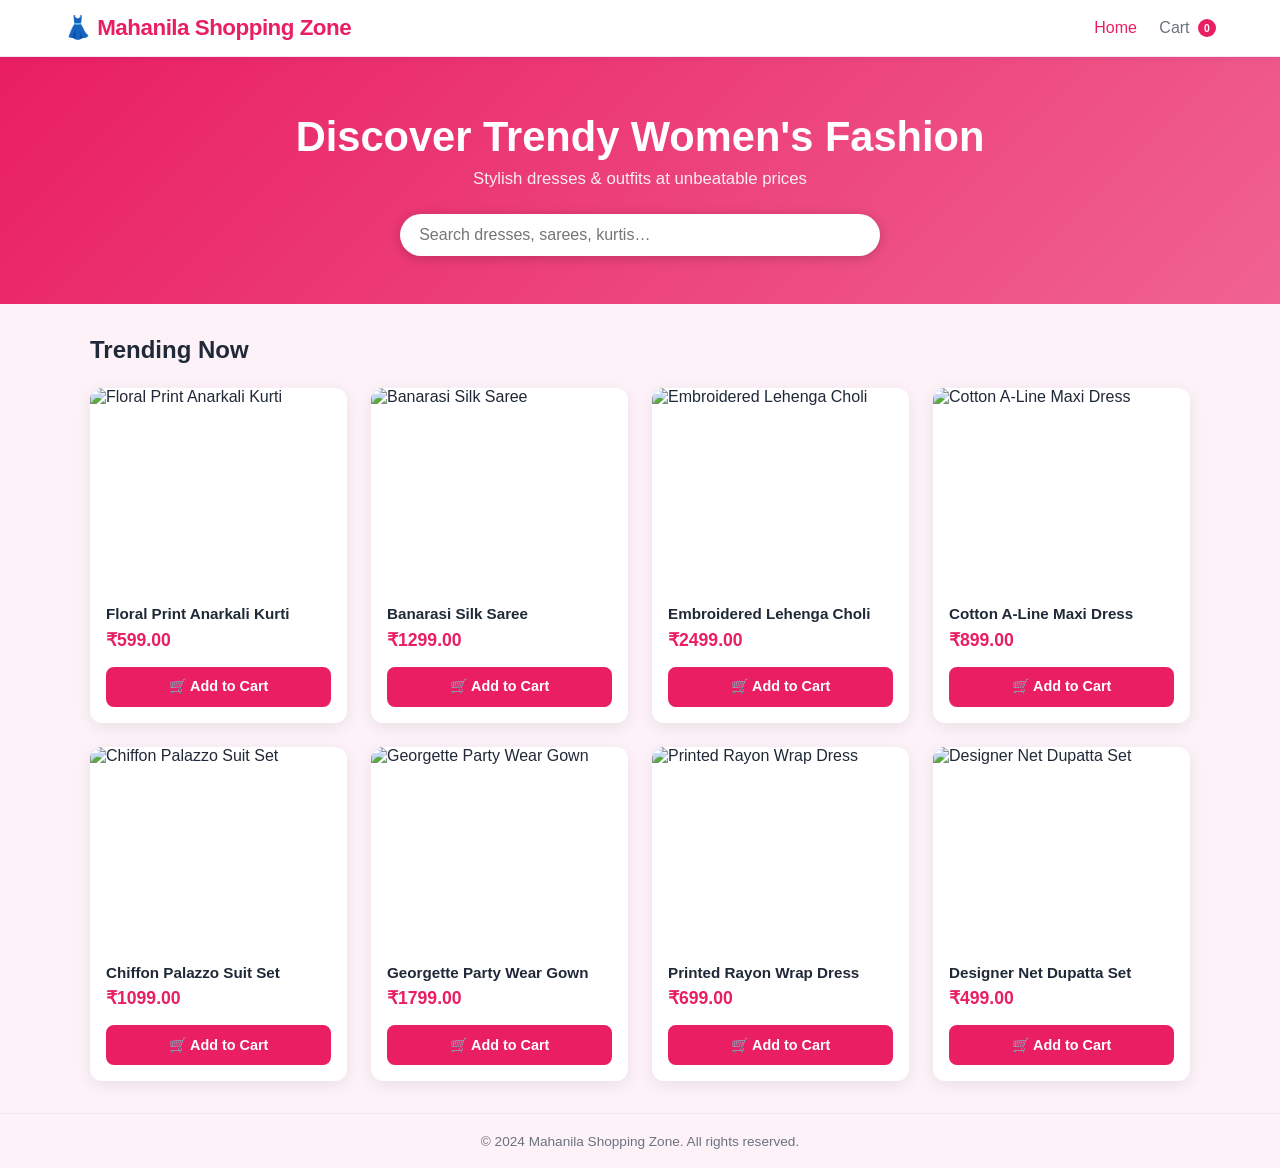
==== commit 6ad08c64: "Rename to Mahanila Shopping Zone with women's fashion products like Meesho Agent-Logs-Url: https://g" ====
--- a/index.html
+++ b/index.html
@@ -3,14 +3,14 @@
 <head>
   <meta charset="UTF-8" />
   <meta name="viewport" content="width=device-width, initial-scale=1.0" />
-  <title>ShopEasy – Home</title>
+  <title>Mahanila Shopping Zone – Home</title>
   <link rel="stylesheet" href="style.css" />
 </head>
 <body>
 
   <!-- ===== NAVIGATION ===== -->
   <header class="navbar">
-    <a href="index.html" class="logo">🛍️ ShopEasy</a>
+    <a href="index.html" class="logo">👗 Mahanila Shopping Zone</a>
     <nav class="nav-links">
       <a href="index.html" class="active">Home</a>
       <a href="cart.html" class="cart-link">
@@ -21,20 +21,20 @@
 
   <!-- ===== HERO / SEARCH ===== -->
   <section class="hero">
-    <h1>Find Your Favourite Products</h1>
-    <p>Quality items at unbeatable prices</p>
+    <h1>Discover Trendy Women's Fashion</h1>
+    <p>Stylish dresses &amp; outfits at unbeatable prices</p>
     <input
       type="search"
       id="search-input"
       class="search-bar"
-      placeholder="Search products…"
+      placeholder="Search dresses, sarees, kurtis…"
       aria-label="Search products"
     />
   </section>
 
   <!-- ===== PRODUCT GRID ===== -->
   <main class="container">
-    <h2 class="section-title">Our Products</h2>
+    <h2 class="section-title">Trending Now</h2>
     <p id="no-results" class="no-results hidden">No products match your search.</p>
 
     <div class="product-grid" id="product-grid">
@@ -44,7 +44,7 @@
 
   <!-- ===== FOOTER ===== -->
   <footer class="footer">
-    <p>&copy; 2024 ShopEasy. All rights reserved.</p>
+    <p>&copy; 2024 Mahanila Shopping Zone. All rights reserved.</p>
   </footer>
 
   <script src="script.js"></script>
--- a/style.css
+++ b/style.css
@@ -1,5 +1,5 @@
 /* ===========================================
-   style.css – ShopEasy MVP Shopping Website
+   style.css – Mahanila Shopping Zone
    =========================================== */
 
 /* ---------- CSS Reset & Base ---------- */
@@ -10,15 +10,15 @@
 }
 
 :root {
-  --primary:    #4f46e5;   /* indigo */
-  --primary-h:  #4338ca;
+  --primary:    #e91e63;   /* pink/magenta */
+  --primary-h:  #c2185b;
   --danger:     #ef4444;
   --danger-h:   #dc2626;
   --text:       #1f2937;
   --muted:      #6b7280;
-  --bg:         #f9fafb;
+  --bg:         #fdf2f8;
   --card-bg:    #ffffff;
-  --border:     #e5e7eb;
+  --border:     #f3e5f5;
   --radius:     12px;
   --shadow:     0 4px 16px rgba(0,0,0,.08);
   --transition: .2s ease;
@@ -110,7 +110,7 @@
 
 /* ---------- Hero / Search ---------- */
 .hero {
-  background: linear-gradient(135deg, var(--primary) 0%, #818cf8 100%);
+  background: linear-gradient(135deg, var(--primary) 0%, #f06292 100%);
   color: #fff;
   text-align: center;
   padding: 3.5rem 1rem 3rem;
